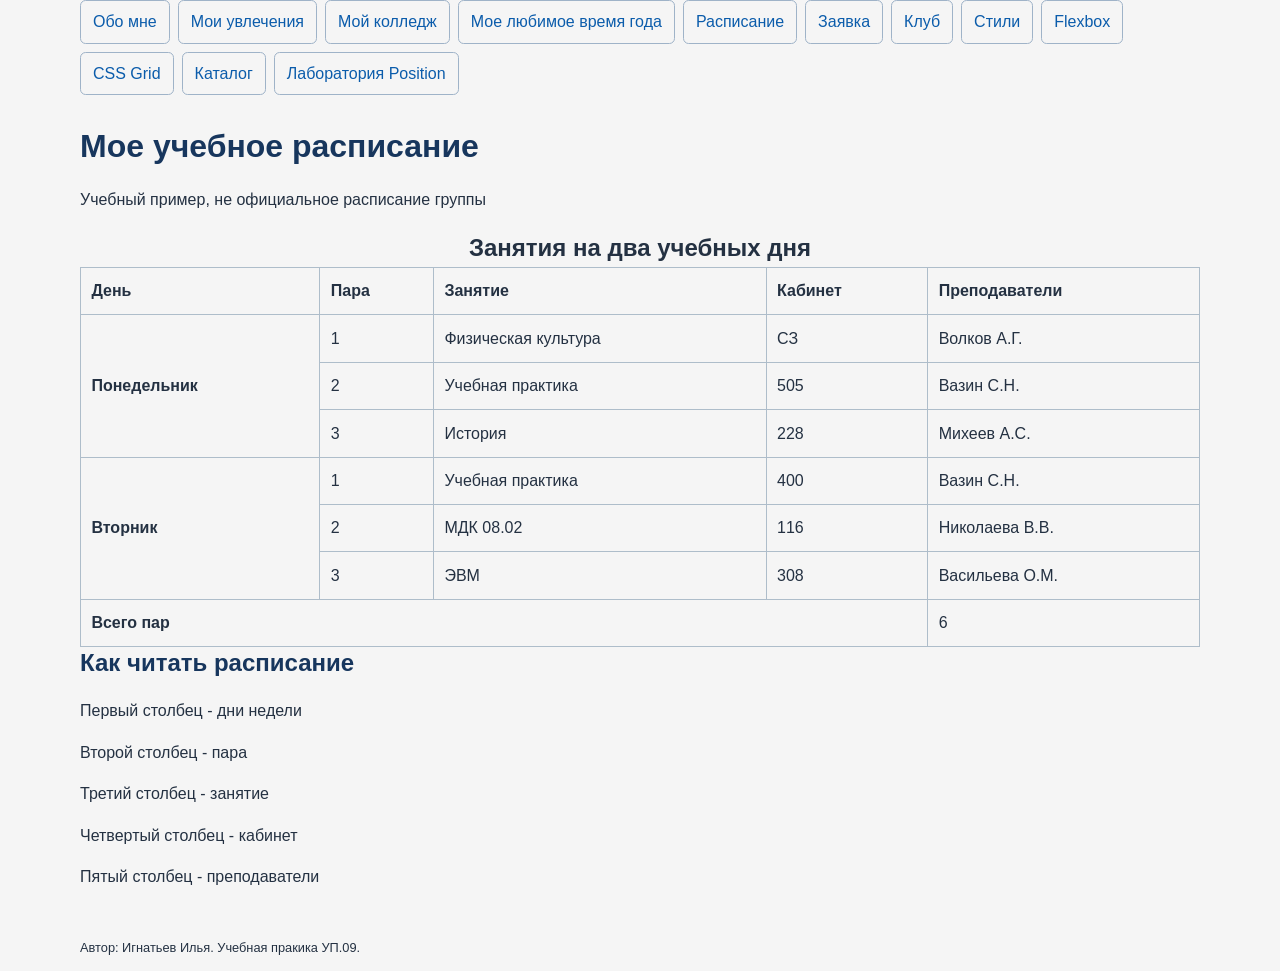
==== schedule.html @ d64f9d6a "1 commit" ====
<!DOCTYPE html>
<html lang="ru">
  <head>
    <meta charset="UTF-8">
    <meta name="viewport" content="width=device-width, initial-scale=1.0">
    <link rel="stylesheet" href="style.css">
    <title>Расписание - Игнатьев Илья</title>
  </head>
  <body>
    <header>
      <nav class="main-nav" aria-label="Главное меню">
        <ul>
          <li><a href="index.html">Обо мне</a></li>
          <li><a href="hobby.html">Мои увлечения</a></li>
          <li><a href="college.html">Мой колледж</a></li>
          <li><a href="season.html">Мое любимое время года</a></li>
          <li><a href="schedule.html">Расписание</a></li>
          <li><a href="application.html">Заявка</a></li>
          <li><a href="club.html">Клуб</a></li>
          <li><a href="styles-check.html">Стили</a></li>
          <li><a href="flex-lab.html">Flexbox</a></li>
          <li><a href="grid-lab.html">CSS Grid</a></li>
          <li><a href="catalog.html">Каталог</a></li>
          <li><a href="position-lab.html">Лаборатория Position</a></li>
        </ul>
      </nav>
    </header>
    <main>
      <h1>Мое учебное расписание</h1>
      <p>Учебный пример, не официальное расписание группы</p>
      <table>
        <caption>
          Занятия на два учебных дня
        </caption>
        <thead>
          <tr>
            <th scope="col">День</th>
            <th scope="col">Пара</th>
            <th scope="col">Занятие</th>
            <th scope="col">Кабинет</th>
            <th scope="col">Преподаватели</th>
          </tr>
        </thead>
        <tbody>
          <tr>
            <th rowspan="3" scope="rowgroup">Понедельник</th>
            <td>1</td>
            <td>Физическая культура</td>
            <td>СЗ</td>
            <td>Волков А.Г.</td>
          </tr>
          <tr>
            <td>2</td>
            <td>Учебная практика</td>
            <td>505</td>
            <td>Вазин С.Н.</td>
          </tr>
          <tr>
            <td>3</td>
            <td>История</td>
            <td>228</td>
            <td>Михеев А.С.</td>
          </tr>
        </tbody>
        <tbody>
          <tr>
            <th rowspan="3" scope="rowgroup">Вторник</th>
            <td>1</td>
            <td>Учебная практика</td>
            <td>400</td>
            <td>Вазин С.Н.</td>
          </tr>
          <tr>
            <td>2</td>
            <td>МДК 08.02</td>
            <td>116</td>
            <td>Николаева В.В.</td>
          </tr>
          <tr>
            <td>3</td>
            <td>ЭВМ</td>
            <td>308</td>
            <td>Васильева О.М.</td>
          </tr>
        </tbody>
        <tfoot>
          <tr>
            <th colspan="4" scope="row">Всего пар</th>
            <td>6</td>
          </tr>
        </tfoot>
      </table>
      <h2>Как читать расписание</h2>
      <p>Первый столбец - дни недели</p>
      <p>Второй столбец - пара</p>
      <p>Третий столбец - занятие</p>
      <p>Четвертый столбец - кабинет</p>
      <p>Пятый столбец - преподаватели</p>
    </main>
    <footer class="page-footer">
      <p>Автор: Игнатьев Илья. Учебная пракика УП.09.</p>
    </footer>
  </body>
</html>
---- style.css ----
html {
  font-size: 16px;
}
body {
  color: #243142;
  background-color: whitesmoke;
  font-family: Arial, Helvetica, sans-serif;
  font-size: 1rem;
  line-height: 1.6;
  color: #243142;
  margin: 0;
  min-height: 100vh;
  display: flex;
  flex-direction: column;
}

p,
li {
  color: #243142;
  max-width: 70ch;
}

h1 {
  color: #17365d;
  font-size: 2rem;
  line-height: 1.2;
}

h2 {
  color: #17365d;
  font-size: 1.5rem;
  line-height: 1.3;
}

.site-note {
  font-style: italic;
}

#top {
  letter-spacing: 0.03em;
}

.main-nav a {
  color: #0b5cab;
  display: inline-block;
  padding: 0.5rem 0.75rem;
  border: 1px solid #9fb3c8;
  border-radius: 0.35rem;
  text-decoration: none;
}
.main-nav ul {
  display: flex;
  flex-wrap: wrap;
  gap: 0.5rem;
  padding: 0;
  margin: 0;
  list-style: none;
}
.main-nav a:hover {
  color: rgb(255, 0, 221);
  background-color: #e1edf5;
}
.main-nav a:focus {
  outline: 2px solid #17365d;
  outline-offset: 3px;
}
.main-nav a:focus-visible {
  outline: 3px solid #d00000;
  outline-offset: 2px;
}

.page-footer {
  color: #243142;
  font-size: 0.8rem;
}

.external-link {
  color: #0b5cab;
}

.club-news {
  color: #243142;
}

.about-news {
  color: #243142;
}

a {
  color: #0b5cab;
  text-decoration-thickness: 0.08em;
  text-underline-offset: 0.15em;
}

a:visited {
  color: #5c3f8c;
}
a:hover {
  color: #8a2c2c;
}
a:focus-visible {
  outline: 3px solid #d08a00;
  outline-offset: 3px;
}

caption {
  font-weight: bold;
  font-size: 1.5rem;
  color: #243142;
}

legend {
  font-weight: bold;
  font-size: 1.25rem;
  color: #243142;
}

figcaption {
  font-weight: bolder;
  font-size: 1rem;
  color: #243142;
}

.lead {
  font-size: 1.125rem;
}

header,
main,
footer {
  width: min(100% - 2rem, 70rem);
  margin-inline: auto;
}

main {
  padding-block: 2rem;
  flex: 1;
}

section {
  margin-block: 2rem;
}

h1,
h2,
h3,
p,
ul,
ol,
figure {
  margin-top: 0;
}

table {
  width: 100%;
  border-collapse: collapse;
}

th,
td {
  padding: 0.65rem;
  border: 1px solid #aebdca;
  text-align: left;
}

input,
select,
textarea,
button {
  font: inherit;
}

input,
select,
textarea {
  width: 100%;
  max-width: 32rem;
  padding: 0.55rem;
  border: 1px solid #7d8d9c;
}

button {
  padding: 0.6rem 1rem;
  cursor: pointer;
}

input[type="radio"],
input[type="checkbox"] {
  width: auto;
}

.card-list {
  display: flex;
  flex-wrap: wrap;
  gap: 0.5rem;
}

.card {
  display: inline-block;
  padding: 1rem 1.25rem;
  border: 1px solid #c9d3dd;
  border-radius: 1.5rem;
  background-color: #ffffff;
  flex: 1 1 15rem;
}
.flex-demo {
  display: flex;
  flex-direction: row;
  gap: 0.75rem;
  padding: 1rem;
  border: 1px solid #9fb3c8;
  justify-content: flex-start;
  min-height: 10rem;
  align-items: stretch;
  flex-wrap: wrap;
}

.flex-item {
  flex: 1 1 10rem;
  padding: 0.75rem;
  border: 1px solid #6f8498;
  background-color: #eef4f8;
}
.actions {
  display: flex;
  justify-content: space-between;
  align-items: center;
  flex-wrap: wrap;
  gap: 1rem;
  padding: 1rem;
  border: 1px solid #9fb3c8;
  background-color: #f7fafc;
}

.actions-status {
  margin: 0;
}

.actions-button {
  display: flex;
  flex-wrap: wrap;
  gap: 0.5rem;
}
.button-link,
.actions-button {
  display: inline-block;
  padding: 0.6rem 1rem;
  border: 1px solid #6f8489;
  border-radius: 0.35rem;
  background-color: #eef4f8;
  color: #17365d;
  font: inherit;
  text-decoration: none;
  cursor: pointer;
}
.profile-row {
  display: flex;
  align-items: center;
  flex-wrap: wrap;
  gap: 1rem;
  padding: 1rem;
  border: 1px solid #9fb3c8;
  border-radius: 0.5rem;
}

.profile-avatar {
  width: 8rem;
  max-width: 100%;
  height: auto;
  border-radius: 0.5rem;
}

.profile-text {
  flex: 1 1 16rem;
}

.profile-text h3 {
  margin-top: 0;
}

.profile-link {
  display: inline-block;
  padding: 0.6rem 1rem;
  border: 1px solid #6f8498;
  border-radius: 0.35rem;
}
.grid-demo {
  display: grid;
  grid-template-columns: repeat(3, 1fr);
  gap: 0.75rem;
  padding: 1rem;
  border: 1px solid #9fb3c8;
}
.grid-item {
  padding: 1rem;
  border: 1px solid #6f8498;
}

.area-demo {
  display: grid;
  grid-template-columns: 2fr 1fr;
  grid-template-areas:
    "head head"
    "main side";
  gap: 1rem;
}

.area-head {
  grid-area: head;
}
.area-main {
  grid-area: main;
}
.area-side {
  grid-area: side;
}
.catalog-grid {
  display: grid;
  grid-template-columns: repeat(auto-fit, minmax(14rem, 1fr));
  gap: 1rem;
}
.product-card {
  display: flex;
  flex-direction: column;
  min-width: 0;
  padding: 1rem;
  border: 1px solid #c9d3dd;
  border-radius: 0.5rem;
  background-color: #ffffff;
  position: relative;
  padding-top: 3rem;
}
.product-card img {
  width: 100%;
  max-width: 100%;
  height: auto;
  margin-bottom: 1rem;
  border-radius: 0.35rem;
}
.product-card h2 {
  margin-top: 0;
  margin-bottom: 0.75rem;
}
.product-card p {
  margin-bottom: 0.75rem;
}
.product-card ul {
  margin-bottom: 1rem;
  padding-left: 1.25rem;
}
.position-box {
  position: relative;
  max-width: 32rem;
  padding: 2.5rem 1rem 1rem;
  border: 1px solid #9fb3c8;
  border-radius: 0.5rem;
  background-color: #ffffff;
}

.badge {
  position: absolute;
  top: 0.5rem;
  right: 0.5rem;
  padding: 0.25rem 0.5rem;
  border-radius: 0.25rem;
  color: #ffffff;
  background-color: #721414;
  font-size: 0.85rem;
  font-weight: 700;
}
.page-tools {
  position: sticky;
  top: 0;
  z-index: 10;
  display: flex;
  flex-wrap: wrap;
  gap: 0.5rem;
  margin-block: 1rem;
  padding: 0.75rem;
  border: 1px solid #9fb3c8;
  background-color: #f5f7fa;
}

.page-tools a {
  display: inline-block;
  padding: 0.35rem 0.6rem;
}
.back-to-top {
  margin-top: 2rem;
  text-align: right;
}

.back-to-top a {
  display: inline-block;
  padding: 0.5rem 0.75rem;
}
.card-badge {
  position: absolute;
  top: 0.75rem;
  right: 0.75rem;
  padding: 0.25rem 0.5rem;
  border-radius: 0.25rem;
  color: #ffffff;
  background-color: #8a2c2c;
  font-size: 0.8rem;
  font-weight: 700;
}
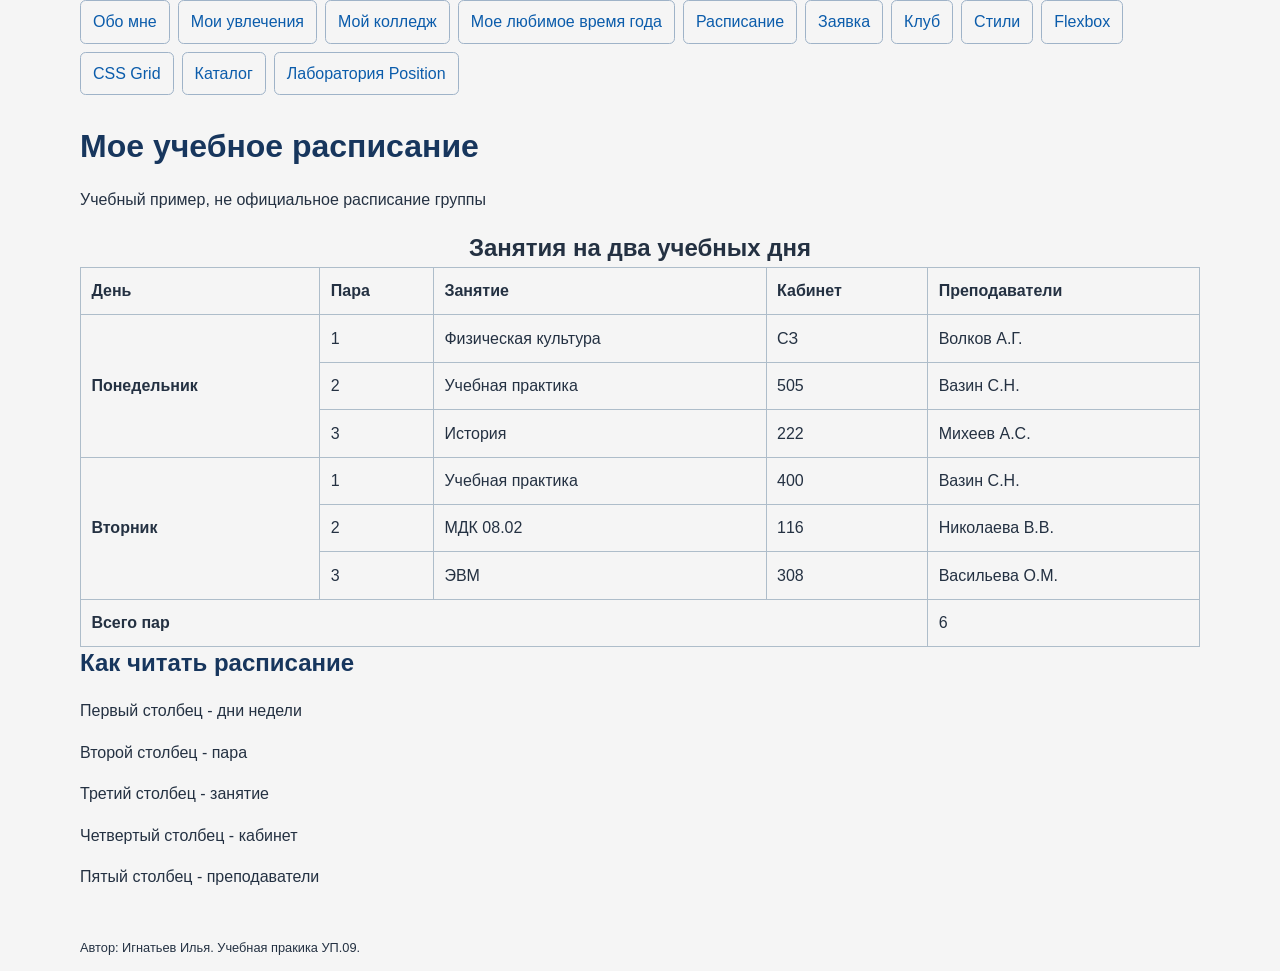
==== commit ae69e39a: "update" ====
--- a/schedule.html
+++ b/schedule.html
@@ -58,7 +58,7 @@
           <tr>
             <td>3</td>
             <td>История</td>
-            <td>228</td>
+            <td>222</td>
             <td>Михеев А.С.</td>
           </tr>
         </tbody>
